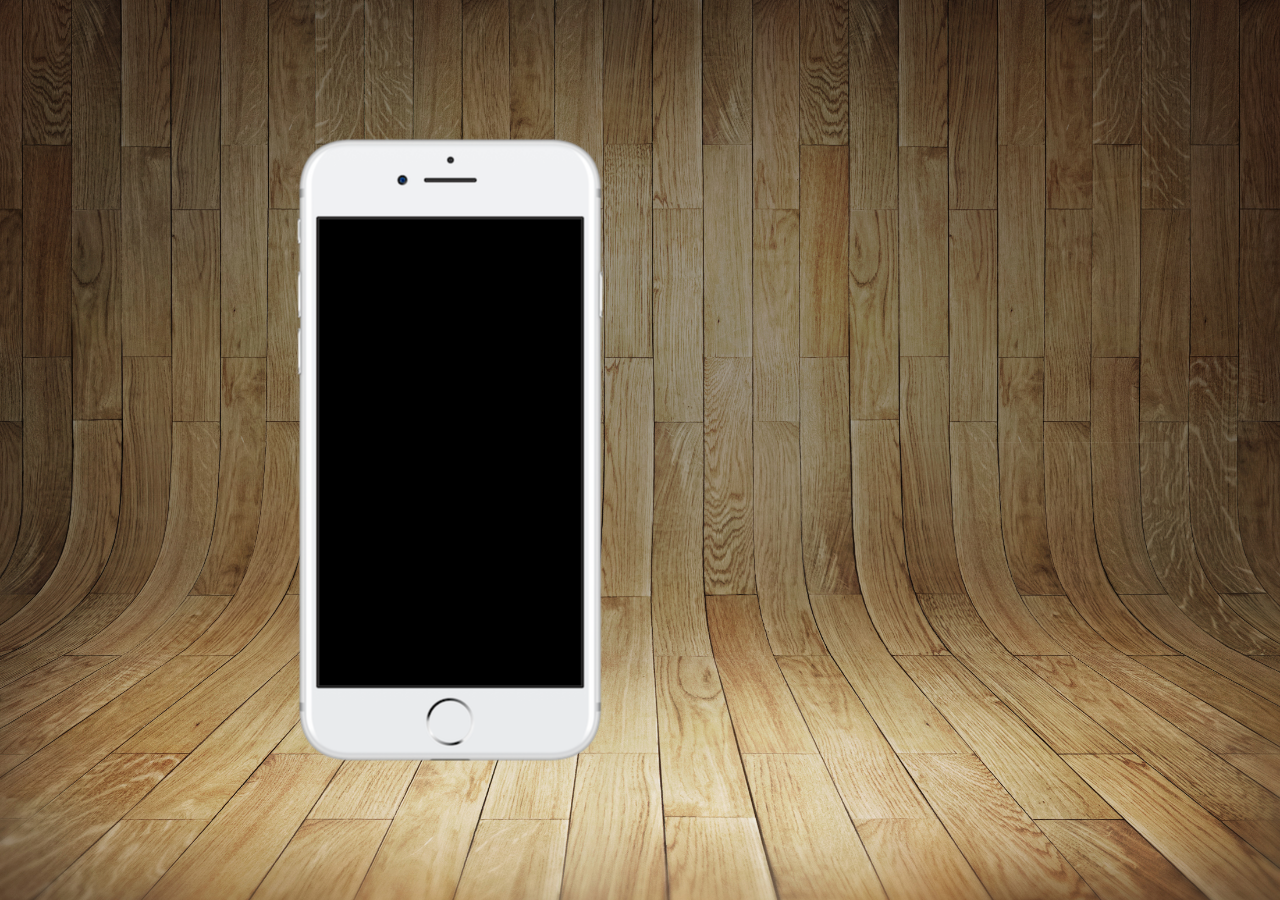
==== index.html @ 0063e4dc "começo do projeto" ====
<!DOCTYPE html>
<html lang="pt-br">
<head>
    <meta charset="UTF-8">
    <meta name="viewport" content="width=device-width, initial-scale=1.0">
    <title>Projeto redes sociais</title>
    <link rel="shortcut icon" href="favicon.ico" type="image/x-icon">
    <link rel="stylesheet" href="estilos/style.css">




</head>
<body>
    <main>
        <section id="telefone">



        </section>

        <section id="redes-sociais">




        </section>





    </main>

















</body>
</html>
---- estilos/style.css ----
@charset "UTF-8";



*{
    margin: 0px;
    padding: 0px;
    font-family: Arial, Helvetica, sans-serif;
}

 html, body{
    height: 100vh;
    width: 100vh;
    
}

body{
    background: url('../imagens/fundo-madeira.jpg') no-repeat top center;
    background-size: cover;
    background-attachment: fixed;
}





main{
    position: relative;
    height: 100vh;
    
}

section#telefone {
    position: absolute;
    top: 50%;
    left: 50%;
    transform: translate(-50%, -50%);
    
    height:627px;    
    width: 311px;
    background:  url('../imagens/frame-iphone.png') no-repeat;


}
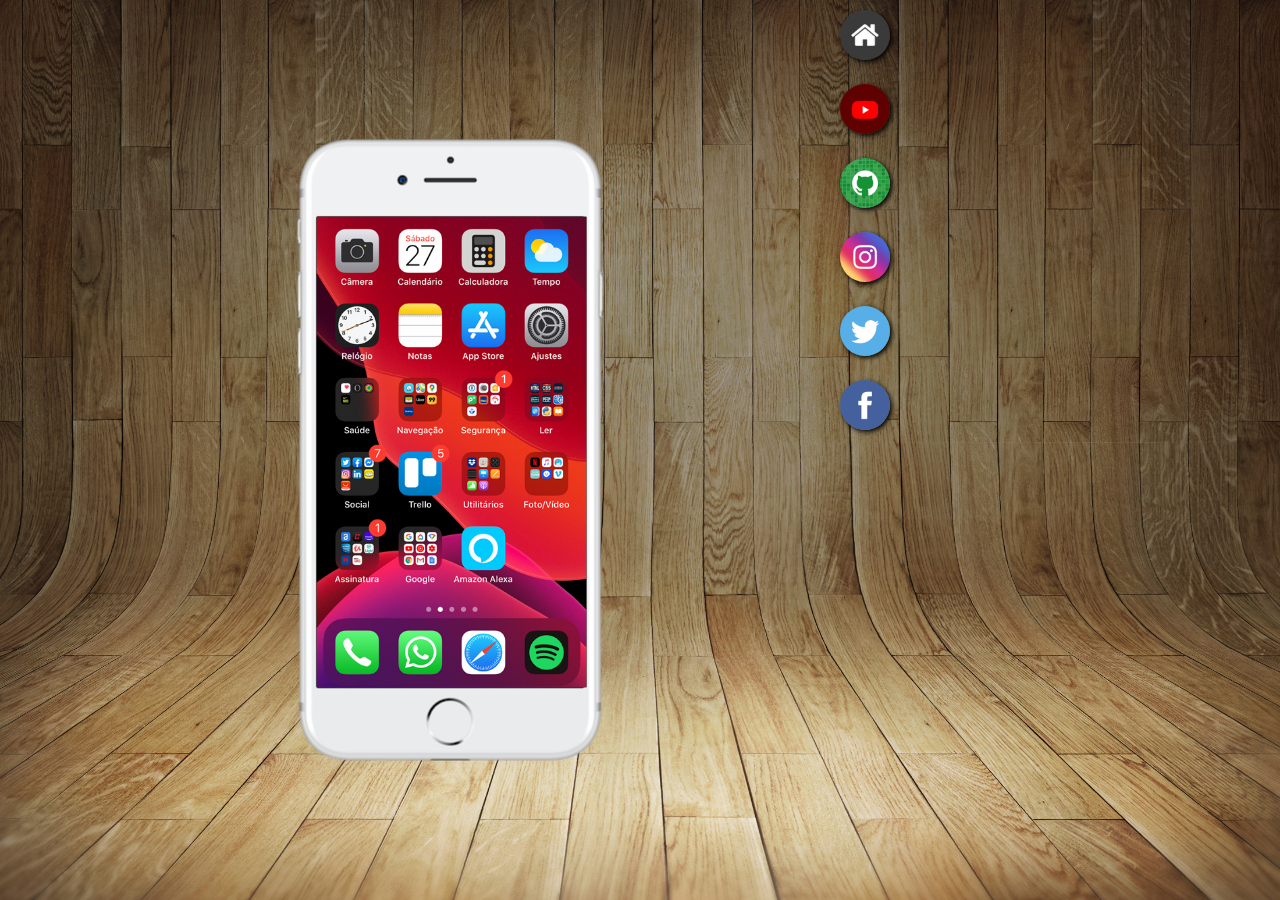
==== commit 11f4f756: "atualizações" ====
--- a/index.html
+++ b/index.html
@@ -15,15 +15,18 @@
     <main>
         <section id="telefone">
 
-
+            <iframe src="home.html" name="tela" id="tela" frameborder="0"></iframe>
 
         </section>
 
         <section id="redes-sociais">
 
-
-
-
+            <a href="#" target="tela"><img src="imagens/logo-home.jpg" alt=""></a>  <br> 
+            <a href="https://www.youtube.com/channel/UCrWvhVmt0Qac3HgsjQK62FQ" target="tela"><img src="imagens/logo-youtube.jpg" alt=""></a>  <br>
+            <a href="https://github.com/gustavoguanabara" target="tela"><img src="imagens/logo-github.jpg" alt=""></a>    <br>
+            <a href="https://www.instagram.com/gustavoguanabara/?hl=pt" target="tela"><img src="imagens/logo-instagram.jpg" alt=""></a>  <br>
+            <a href="https://twitter.com/guanabara" target="tela"><img src="imagens/logo-twitter.jpg" alt=""></a>  <br>
+            <a href="https://www.facebook.com/gustavoguanabara/?locale=pt_BR" target="tela"><img src="imagens/logo-facebook.jpg" alt=""></a>  <br>
         </section>
 
 
--- a/estilos/style.css
+++ b/estilos/style.css
@@ -18,6 +18,7 @@
     background: url('../imagens/fundo-madeira.jpg') no-repeat top center;
     background-size: cover;
     background-attachment: fixed;
+    overflow: hidden;
 }
 
 
@@ -27,7 +28,7 @@
 main{
     position: relative;
     height: 100vh;
-    
+    width: 100vh;
 }
 
 section#telefone {
@@ -43,8 +44,37 @@
 
 }
 
+iframe#tela{
+    position: relative;
+    top: 80px;
+    left: 22px;
+    width: 270px;    
+    height: 471px;    
+
+
+}
+
+
+section#redes-sociais {
+
+    text-align: right;
 
 
 
+}
 
+section#redes-sociais > a > img{
+    width: 50px;
+    height: 50px;
+    margin: 10px;
+    border-radius: 50%;
+    box-shadow: 2px 2px 5px rgb(0, 0, 0.400);
+    box-sizing: border-box;
+}
 
+section#redes-sociais > a > img:hover{
+    border: 2px solid rgba(255, 255, 255, 0.635);
+    transform: translate(-3px, -3px);
+    box-shadow: 5px 5px 10px rgba(0, 0, 0, 0.641);
+    transition: transform 0.5s, border 1s;
+}
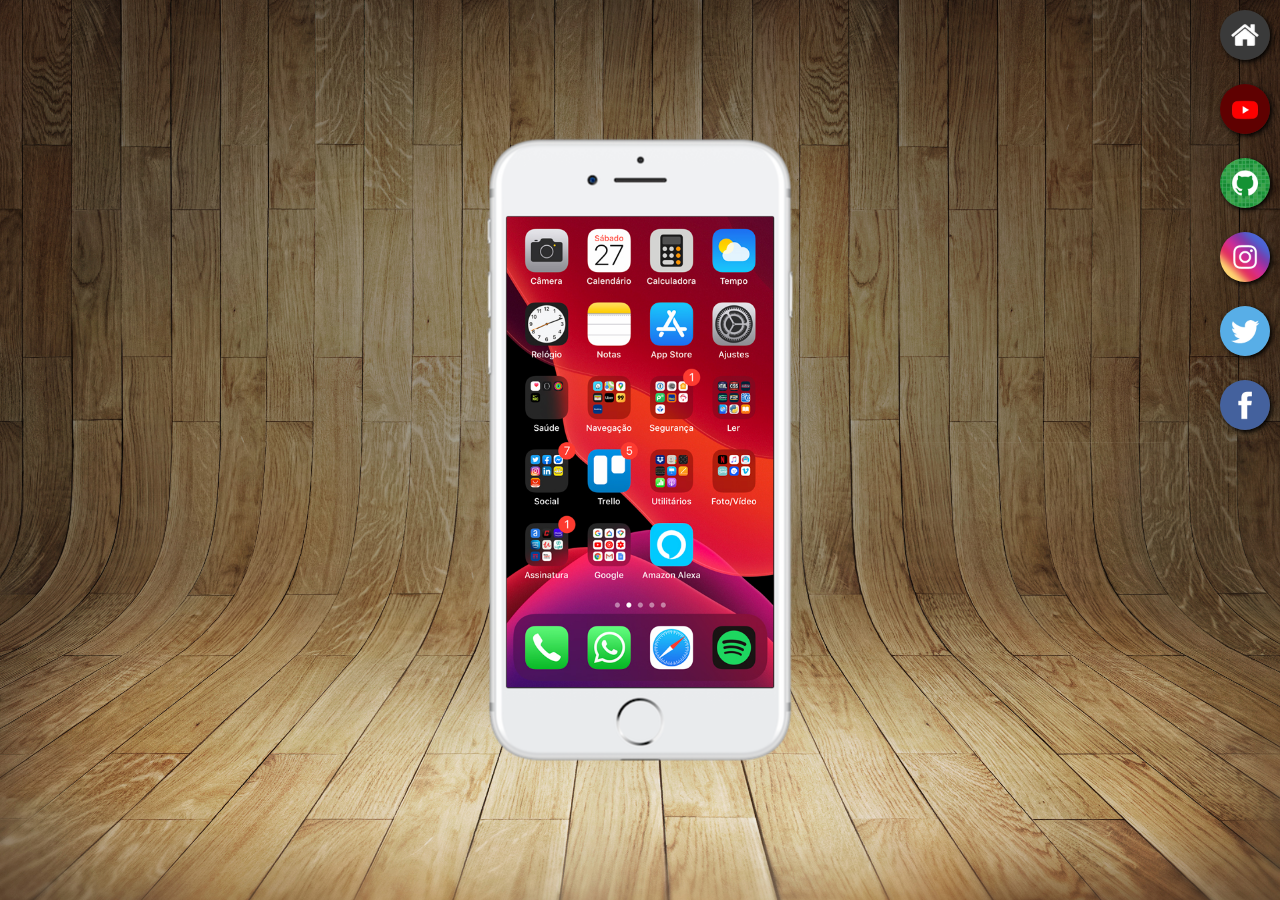
==== commit b571cf20: "Projeto Finalizado" ====
--- a/index.html
+++ b/index.html
@@ -21,12 +21,12 @@
 
         <section id="redes-sociais">
 
-            <a href="#" target="tela"><img src="imagens/logo-home.jpg" alt=""></a>  <br> 
-            <a href="https://www.youtube.com/channel/UCrWvhVmt0Qac3HgsjQK62FQ" target="tela"><img src="imagens/logo-youtube.jpg" alt=""></a>  <br>
-            <a href="https://github.com/gustavoguanabara" target="tela"><img src="imagens/logo-github.jpg" alt=""></a>    <br>
-            <a href="https://www.instagram.com/gustavoguanabara/?hl=pt" target="tela"><img src="imagens/logo-instagram.jpg" alt=""></a>  <br>
-            <a href="https://twitter.com/guanabara" target="tela"><img src="imagens/logo-twitter.jpg" alt=""></a>  <br>
-            <a href="https://www.facebook.com/gustavoguanabara/?locale=pt_BR" target="tela"><img src="imagens/logo-facebook.jpg" alt=""></a>  <br>
+            <a href="home.html" target="tela"><img src="imagens/logo-home.jpg" alt=""></a>  <br> 
+            <a href="youtube.html" target="tela"><img src="imagens/logo-youtube.jpg" alt=""></a>  <br>
+            <a href="github.io.html" target="tela" ><img src="imagens/logo-github.jpg" alt=""></a>    <br>
+            <a href="instagram.html" target="tela"><img src="imagens/logo-instagram.jpg" alt=""></a>  <br>
+            <a href="twitter.html" target="tela"><img src="imagens/logo-twitter.jpg" alt=""></a>  <br>
+            <a href="facebook.html" target="tela"><img src="imagens/logo-facebook.jpg" alt=""></a>  <br>
         </section>
 
 
--- a/estilos/style.css
+++ b/estilos/style.css
@@ -10,7 +10,7 @@
 
  html, body{
     height: 100vh;
-    width: 100vh;
+    width: 100vw;
     
 }
 
@@ -28,7 +28,8 @@
 main{
     position: relative;
     height: 100vh;
-    width: 100vh;
+    width: 100vw;
+    margin: auto;
 }
 
 section#telefone {
@@ -48,7 +49,7 @@
     position: relative;
     top: 80px;
     left: 22px;
-    width: 270px;    
+    width: 267px;    
     height: 471px;    
 
 
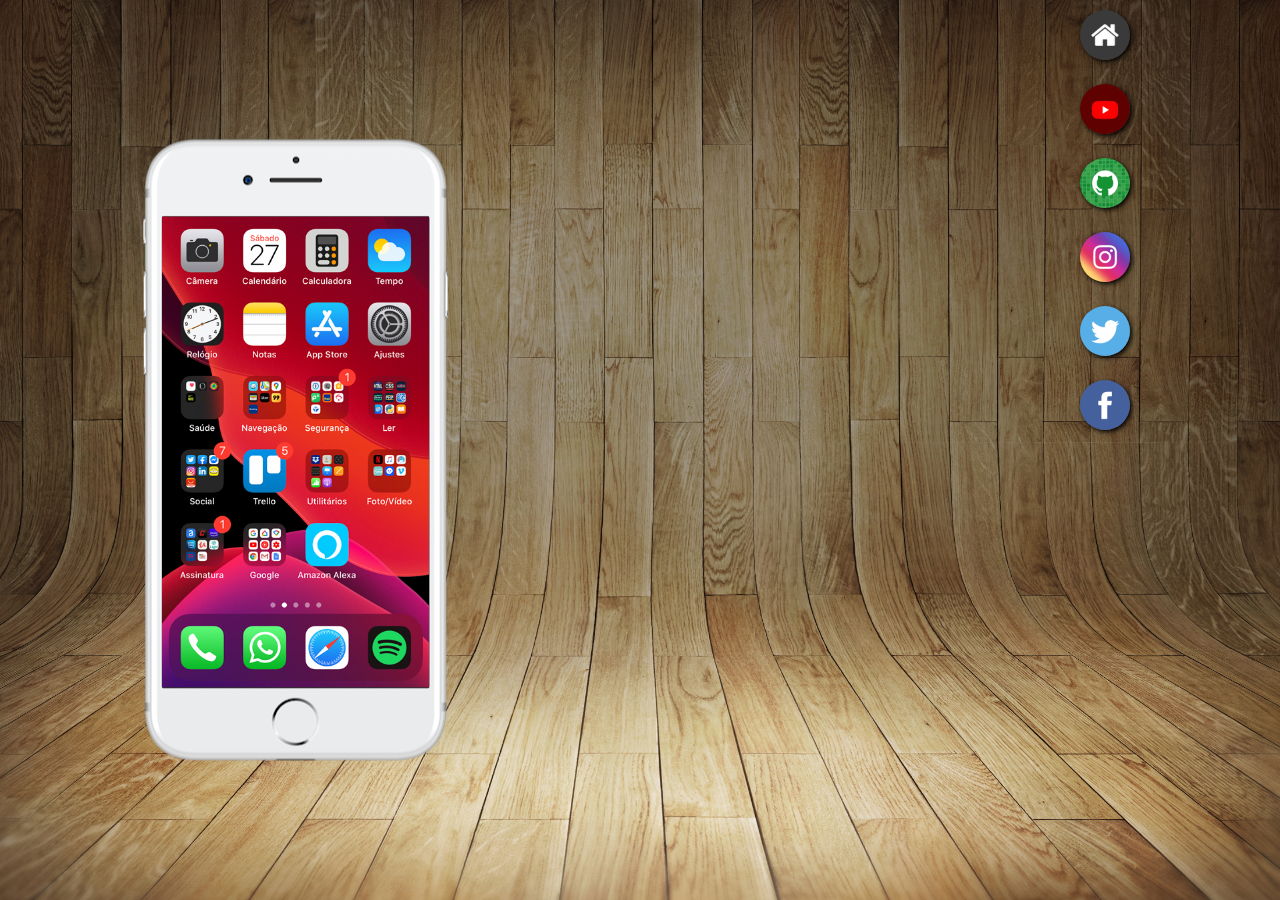
==== commit e8183fbe: "atualização" ====
--- a/index.html
+++ b/index.html
@@ -15,7 +15,11 @@
     <main>
         <section id="telefone">
 
-            <iframe src="home.html" name="tela" id="tela" frameborder="0"></iframe>
+            <picture>
+                <source media="(max-width:400px )" srcset="../imagens//frame-iphone-pq.png">
+                <iframe src="home.html" name="tela" id="tela" frameborder="0"></iframe>
+            
+            </picture>
 
         </section>
 
--- a/estilos/style.css
+++ b/estilos/style.css
@@ -25,12 +25,14 @@
 
 
 
-main{
+main > section{
     position: relative;
-    height: 100vh;
-    width: 100vw;
+    max-width: 1000px;
+    min-width: 300px;
     margin: auto;
 }
+
+
 
 section#telefone {
     position: absolute;
@@ -39,7 +41,7 @@
     transform: translate(-50%, -50%);
     
     height:627px;    
-    width: 311px;
+    width: 100%;
     background:  url('../imagens/frame-iphone.png') no-repeat;
 
 
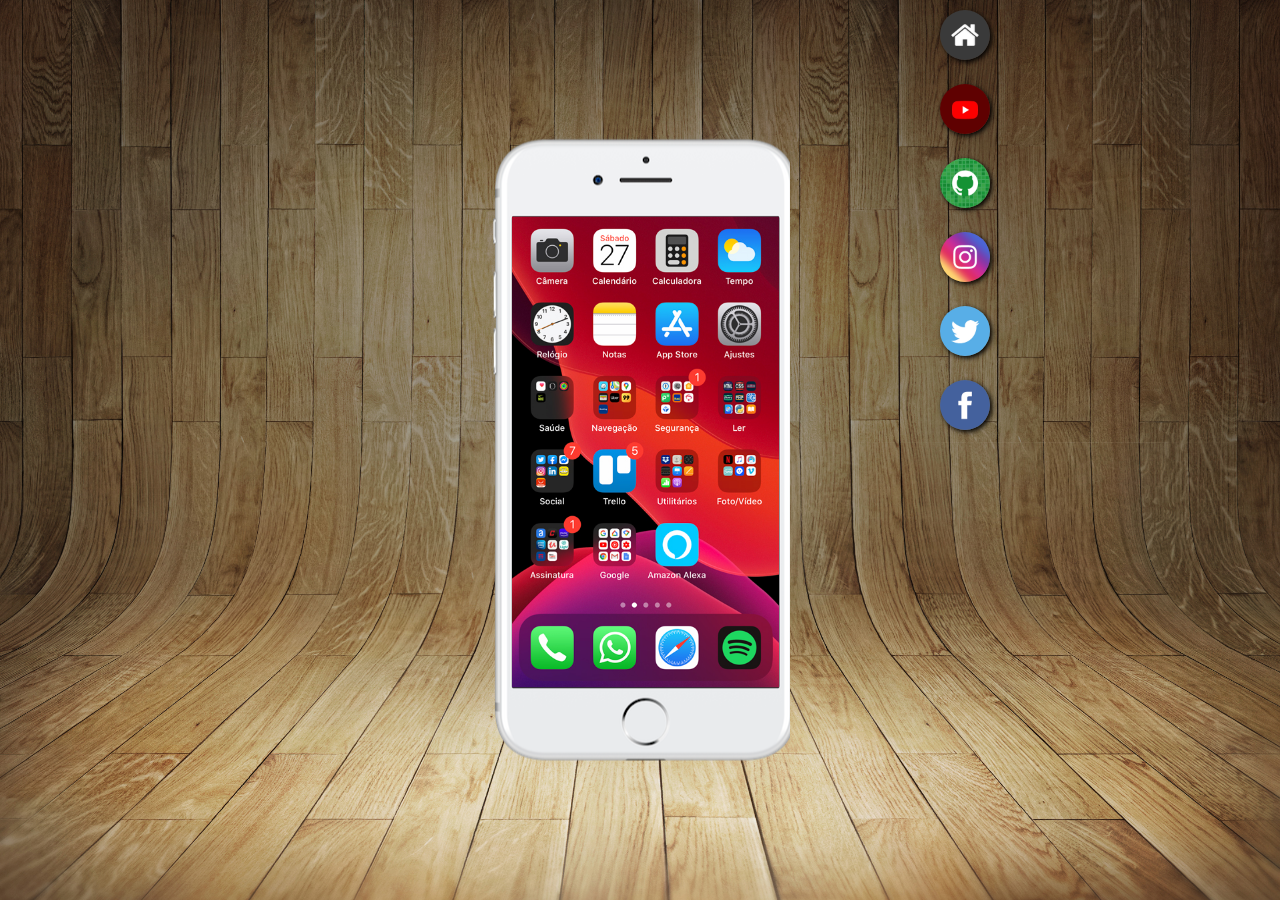
==== commit 47273a8a: "mais" ====
--- a/index.html
+++ b/index.html
@@ -16,7 +16,7 @@
         <section id="telefone">
 
             <picture>
-                <source media="(max-width:400px )" srcset="../imagens//frame-iphone-pq.png">
+                <source media="(max-width:300px )" srcset="../imagens//frame-iphone-pq.png">
                 <iframe src="home.html" name="tela" id="tela" frameborder="0"></iframe>
             
             </picture>
--- a/estilos/style.css
+++ b/estilos/style.css
@@ -29,7 +29,7 @@
     position: relative;
     max-width: 1000px;
     min-width: 300px;
-    margin: auto;
+    width: 100vw;
 }
 
 
@@ -39,9 +39,9 @@
     top: 50%;
     left: 50%;
     transform: translate(-50%, -50%);
-    
+    width: auto;
     height:627px;    
-    width: 100%;
+   
     background:  url('../imagens/frame-iphone.png') no-repeat;
 
 
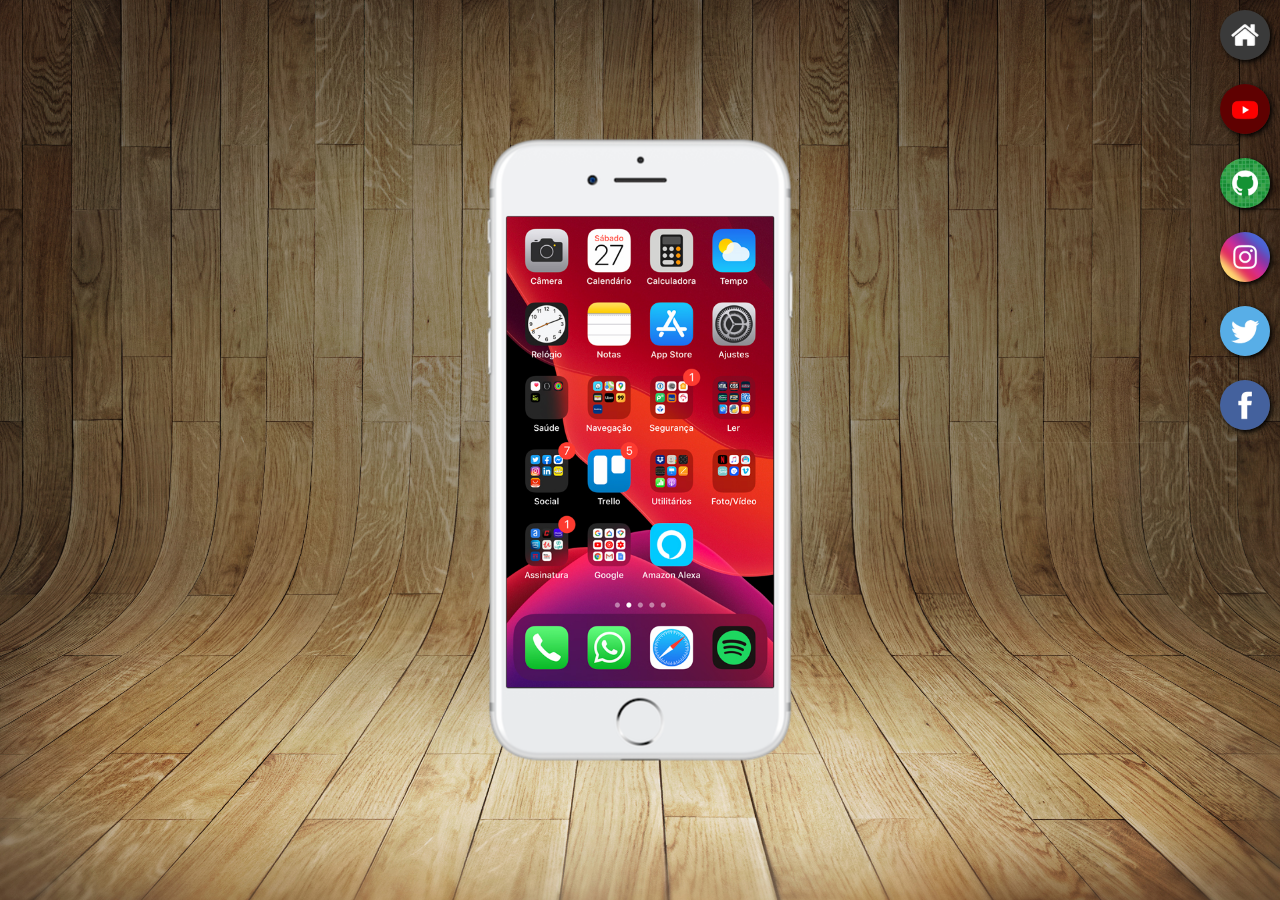
==== commit 04a90e1e: "mais atualizações" ====
--- a/index.html
+++ b/index.html
@@ -15,11 +15,10 @@
     <main>
         <section id="telefone">
 
-            <picture>
-                <source media="(max-width:300px )" srcset="../imagens//frame-iphone-pq.png">
+            
                 <iframe src="home.html" name="tela" id="tela" frameborder="0"></iframe>
             
-            </picture>
+           
 
         </section>
 
--- a/estilos/style.css
+++ b/estilos/style.css
@@ -9,7 +9,7 @@
 }
 
  html, body{
-    height: 100vh;
+    height:100vh;
     width: 100vw;
     
 }
@@ -25,11 +25,10 @@
 
 
 
-main > section{
+main {
     position: relative;
-    max-width: 1000px;
-    min-width: 300px;
     width: 100vw;
+    height: 100vh;
 }
 
 
@@ -39,9 +38,9 @@
     top: 50%;
     left: 50%;
     transform: translate(-50%, -50%);
-    width: auto;
+    width: 311px;
     height:627px;    
-   
+
     background:  url('../imagens/frame-iphone.png') no-repeat;
 
 
